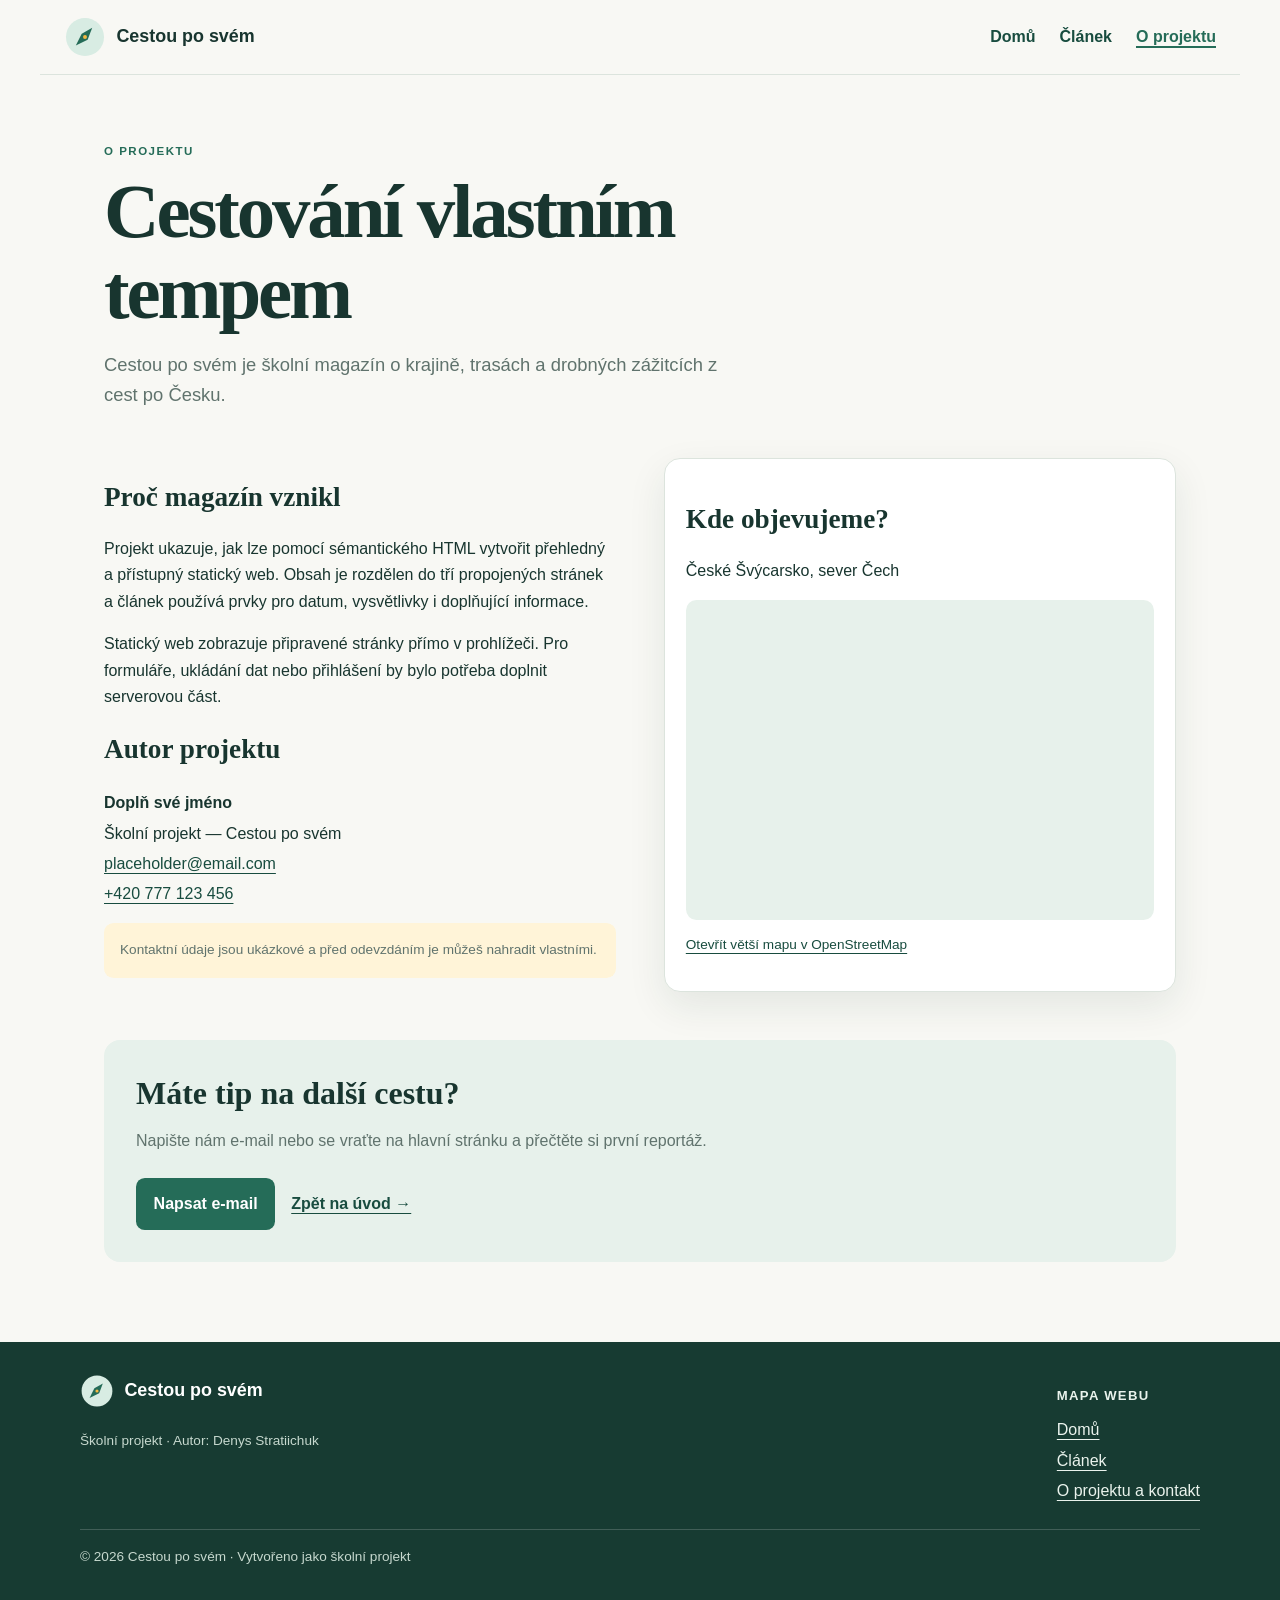
==== kontakt.html @ b2ba9cd7 "Added files" ====
<!doctype html>
<html lang="cs">

<head>
  <meta charset="utf-8">
  <meta name="viewport" content="width=device-width, initial-scale=1">
  <meta name="description" content="Informace o školním projektu Cestou po svém a kontaktní údaje.">
  <title>
    O projektu a kontakt — Cestou po svém
  </title>
  <link rel="icon" href="images/kompas.svg" type="image/svg+xml">
  <link rel="stylesheet" href="milnikovy.css">
</head>

<body>
  <!-- Záhlaví a navigace -->
  <a class="skip-link" href="#hlavni-obsah">Přeskočit na obsah</a>
  <header class="site-header">
    <a class="brand" href="milnikovy.html"><img src="images/kompas.svg" alt="" width="42" height="42">
      <span>Cestou po svém</span></a>
    <nav aria-label="Hlavní navigace">
      <ul>
        <li>
          <a href="milnikovy.html">Domů</a>
        </li>
        <li>
          <a href="detail.html">Článek</a>
        </li>
        <li>
          <a aria-current="page" href="kontakt.html">O projektu</a>
        </li>
      </ul>
    </nav>
  </header>
  <main id="hlavni-obsah" class="contact-page">
    <section class="contact-intro">
      <p class="eyebrow">
        O projektu
      </p>
      <hgroup>
        <h1>
          Cestování vlastním tempem
        </h1>
        <p>
          Cestou po svém je školní magazín o krajině, trasách a drobných zážitcích z cest po Česku.
        </p>
      </hgroup>
    </section>
    <div class="contact-grid">
      <section class="contact-copy" aria-labelledby="idea-title">
        <h2 id="idea-title">
          Proč magazín vznikl
        </h2>
        <p>
          Projekt ukazuje, jak lze pomocí sémantického HTML vytvořit přehledný a přístupný statický web. Obsah je
          rozdělen do tří propojených stránek a článek používá prvky pro datum, vysvětlivky i doplňující informace.
        </p>
        <p>
          Statický web zobrazuje připravené stránky přímo v prohlížeči. Pro formuláře, ukládání dat nebo přihlášení by
          bylo potřeba doplnit serverovou část.
        </p>
        <h2>
          Autor projektu
        </h2>
        <address>
          <strong>Doplň své jméno</strong><br>
          Školní projekt — Cestou po svém<br>
          <a href="mailto:placeholder@email.com">placeholder@email.com</a><br>
          <a href="tel:+420777123456">+420 777 123 456</a>
        </address>
        <p class="note">
          Kontaktní údaje jsou ukázkové a před odevzdáním je můžeš nahradit vlastními.
        </p>
      </section>
      <aside class="contact-card" aria-labelledby="map-title">
        <h2 id="map-title">
          Kde objevujeme?
        </h2>
        <p>
          České Švýcarsko, sever Čech
        </p>
        <div class="map-frame">
          <iframe title="Mapa oblasti Českého Švýcarska"
            src="https://www.openstreetmap.org/export/embed.html?bbox=14.20%2C50.78%2C14.40%2C50.93&amp;layer=mapnik"
            loading="lazy"></iframe>
        </div>
        <p class="map-link">
          <a href="https://www.openstreetmap.org/#map=12/50.855/14.300" target="_blank" rel="noopener">Otevřít větší
            mapu v OpenStreetMap</a>
        </p>
      </aside>
    </div>
    <section class="contact-bottom">
      <h2>
        Máte tip na další cestu?
      </h2>
      <p>
        Napište nám e-mail nebo se vraťte na hlavní stránku a přečtěte si první reportáž.
      </p>
      <a class="button-link" href="mailto:autor@example.com">Napsat e-mail</a><a class="text-link"
        href="index.html">Zpět na úvod →</a>
    </section>
  </main>
  <footer class="site-footer">
    <div class="footer-main">
      <div>
        <a class="brand footer-brand" href="milnikovy.html"><img src="images/kompas.svg" alt="" width="34" height="34">
          <span>Cestou po svém</span></a>
        <p>
          Školní projekt · Autor: Denys Stratiichuk
        </p>
      </div>
      <nav aria-label="Mapa webu">
        <h2>
          Mapa webu
        </h2>
        <ul>
          <li>
            <a href="milnikovy.html">Domů</a>
          </li>
          <li>
            <a href="detail.html">Článek</a>
          </li>
          <li>
            <a href="kontakt.html">O projektu a kontakt</a>
          </li>
        </ul>
      </nav>
    </div>
    <p class="copyright">
      © 2026 Cestou po svém · Vytvořeno jako školní projekt
    </p>
  </footer>
</body>

</html>
---- milnikovy.css ----
:root {
  color-scheme: light;
  --ink: #18352f;
  --muted: #60736d;
  --green: #256c58;
  --green-dark: #184c3f;
  --mint: #e7f1eb;
  --paper: #f8f8f4;
  --line: #dce4dd;
  --sun: #f4b942;
  --white: #fff;
  --shadow: 0 14px 38px rgba(24, 53, 47, .09);
  font-family: Inter, "Segoe UI", Arial, sans-serif;
}

* {
  box-sizing: border-box;
}

body {
  margin: 0;
  color: var(--ink);
  background: var(--paper);
  font-size: 16px;
  line-height: 1.65;
}

a {
  color: var(--green-dark);
  text-underline-offset: 4px;
}

a:hover {
  color: #a15c16;
}

.skip-link {
  position: absolute;
  left: -9999px;
  top: 0;
  background: #fff;
  padding: .8rem;
  z-index: 10;
}

.skip-link:focus {
  left: 1rem;
}

.site-header {
  max-width: 1200px;
  padding: 1rem 1.5rem;
  margin: auto;
  display: flex;
  justify-content: space-between;
  align-items: center;
  gap: 2rem;
  border-bottom: 1px solid var(--line);
}

.brand {
  display: inline-flex;
  align-items: center;
  gap: .65rem;
  color: var(--ink);
  font-weight: 800;
  text-decoration: none;
  font-size: 1.12rem;
}

.site-header nav ul,
.site-footer nav ul {
  display: flex;
  gap: 1.5rem;
  list-style: none;
  padding: 0;
  margin: 0;
}

.site-header nav a {
  text-decoration: none;
  font-weight: 650;
}

.site-header nav a[aria-current=page] {
  color: var(--green);
  text-decoration: underline;
  text-decoration-thickness: 2px;
}

.intro,
.featured,
.latest,
.about-strip,
.contact-page,
/* Rozložení článku a bočního panelu */
.article-layout {
  max-width: 1120px;
  margin-inline: auto;
  padding-inline: 1.5rem;
}

/* Domovská stránka */
.intro {
  padding-top: 4rem;
  padding-bottom: 2.4rem;
}

.intro h1,
.contact-intro h1 {
  font-family: Georgia, serif;
  font-size: clamp(2.4rem, 6vw, 4.8rem);
  line-height: 1.05;
  max-width: 820px;
  letter-spacing: -.04em;
  margin: .25rem 0 1rem;
}

.intro hgroup p,
.contact-intro hgroup p {
  font-size: 1.15rem;
  color: var(--muted);
  max-width: 650px;
  margin: .7rem 0;
}

.eyebrow {
  text-transform: uppercase;
  letter-spacing: .13em;
  font-size: .72rem;
  font-weight: 800;
  color: var(--green);
  margin: .2rem 0 .7rem;
}

.featured {
  display: grid;
  grid-template-columns: 1.25fr .75fr;
  align-items: center;
  gap: 2rem;
}

.feature-image {
  display: block;
  overflow: hidden;
  border-radius: 1.2rem;
  box-shadow: var(--shadow);
}

.feature-image img {
  display: block;
  width: 100%;
  height: 390px;
  object-fit: cover;
}

.feature-copy {
  padding: 1rem 0;
}

.feature-copy h2 {
  font: 700 clamp(1.8rem, 3vw, 2.7rem)/1.13 Georgia, serif;
  margin: .6rem 0;
}

.feature-copy h2 a {
  color: var(--ink);
  text-decoration: none;
}

.feature-copy>p:not(.eyebrow):not(.meta) {
  color: var(--muted);
}

.meta {
  font-size: .88rem;
  color: var(--muted);
}

.button-link {
  display: inline-flex;
  align-items: center;
  gap: .7rem;
  padding: .8rem 1.1rem;
  background: var(--green);
  border-radius: .55rem;
  color: white;
  text-decoration: none;
  font-weight: 700;
  margin-top: .5rem;
}

.button-link:hover {
  background: var(--green-dark);
  color: white;
}

.latest {
  padding-top: 5rem;
  padding-bottom: 3rem;
}

.section-heading {
  display: flex;
  justify-content: space-between;
  align-items: end;
  margin-bottom: 1.4rem;
}

.section-heading h2,
.about-strip h2,
.contact-bottom h2 {
  font: 700 2rem/1.15 Georgia, serif;
  margin: .2rem 0;
}

.section-heading>p {
  color: var(--muted);
}

.card-grid {
  display: grid;
  grid-template-columns: repeat(3, 1fr);
  gap: 1.15rem;
}

.story-card {
  background: white;
  border: 1px solid var(--line);
  border-radius: .85rem;
  padding: .85rem;
  box-shadow: 0 6px 18px rgba(24, 53, 47, .04);
}

.story-card img {
  width: 100%;
  height: 180px;
  object-fit: cover;
  border-radius: .55rem;
}

.story-card h3 {
  font: 700 1.25rem/1.2 Georgia, serif;
  margin: .2rem 0;
}

.story-card>p:not(.eyebrow) {
  color: var(--muted);
  margin: .45rem 0;
}

.placeholder {
  font-size: .78rem;
  font-weight: 700;
  color: var(--green);
}

.about-strip {
  border-block: 1px solid var(--line);
  padding-block: 2.2rem;
  margin-top: 1rem;
  margin-bottom: 3rem;
  display: flex;
  justify-content: space-between;
  align-items: center;
  gap: 2rem;
}

.about-strip p:not(.eyebrow) {
  color: var(--muted);
  margin: .5rem 0 0;
  max-width: 650px;
}

.text-link {
  font-weight: 750;
  white-space: nowrap;
}

.site-footer {
  background: #173b32;
  color: #eaf3ed;
  padding: 2rem max(1.5rem, calc((100% - 1120px)/2));
}

.footer-main {
  display: flex;
  justify-content: space-between;
  gap: 3rem;
}

.footer-brand {
  color: white;
}

.site-footer p {
  font-size: .85rem;
  color: #c6d8ce;
}

.site-footer nav h2 {
  font-size: .82rem;
  text-transform: uppercase;
  letter-spacing: .1em;
}

.site-footer nav ul {
  flex-direction: column;
  gap: .25rem;
}

.site-footer nav a {
  color: #eaf3ed;
}

.copyright {
  border-top: 1px solid rgba(255, 255, 255, .18);
  padding-top: 1rem;
  margin: 1.5rem 0 0;
}

.article-layout {
  display: grid;
  grid-template-columns: minmax(0, 760px) 270px;
  gap: 2.5rem;
  align-items: start;
  padding-top: 3rem;
  padding-bottom: 5rem;
}

.article-header h1 {
  font: 700 clamp(2.4rem, 5.8vw, 4.25rem)/1.06 Georgia, serif;
  letter-spacing: -.035em;
  margin: .3rem 0 .8rem;
}

.article-header hgroup>p {
  font-size: 1.14rem;
  color: var(--muted);
  max-width: 700px;
}

.article-header .meta {
  margin-top: 1.3rem;
}

.long-article>section {
  margin-top: 3rem;
}

.long-article h2 {
  font: 700 2rem/1.2 Georgia, serif;
  margin-bottom: .7rem;
}

.long-article p {
  max-width: 72ch;
}

.long-article p.lead {
  font-size: 1.16rem;
  color: #344e46;
  margin-block: 1.7rem 2.4rem;
}

.article-figure {
  margin: 2rem 0;
}

.article-figure img {
  display: block;
  width: 100%;
  height: auto;
  max-height: 560px;
  object-fit: cover;
  border-radius: .85rem;
}

.article-figure figcaption {
  color: var(--muted);
  font-size: .82rem;
  margin-top: .5rem;
}

.hero-figure {
  margin-top: 1.5rem;
}

.sidebar {
  position: sticky;
  top: 1rem;
  display: grid;
  gap: 1rem;
  margin-top: 1rem;
}

.aside-card {
  background: var(--mint);
  border: 1px solid #d7e6db;
  border-radius: .8rem;
  padding: 1.1rem;
}

.aside-card h2 {
  font: 700 1.25rem/1.2 Georgia, serif;
  margin: .2rem 0 .8rem;
}

.aside-card dl {
  margin: 0;
}

.aside-card dt {
  font-size: .77rem;
  text-transform: uppercase;
  letter-spacing: .08em;
  color: var(--muted);
  font-weight: 800;
  margin-top: .8rem;
}

.aside-card dd {
  margin: .1rem 0;
}

.glossary p {
  font-size: .9rem;
}

.quote {
  background: #fff4d8;
  border-color: #f3dfae;
  font: italic 1.05rem Georgia, serif;
}

.video-frame {
  position: relative;
  aspect-ratio: 16/9;
  background: #dce4dd;
  border-radius: .8rem;
  overflow: hidden;
}

.video-frame iframe,
.map-frame iframe {
  width: 100%;
  height: 100%;
  border: 0;
}

.sources {
  padding-top: 1rem;
  border-top: 1px solid var(--line);
}

/* Kontaktní stránka */
.contact-page {
  padding-top: 4rem;
  padding-bottom: 5rem;
}

.contact-intro {
  padding-bottom: 2.3rem;
}

.contact-grid {
  display: grid;
  grid-template-columns: 1fr 1fr;
  gap: 3rem;
  align-items: start;
}

.contact-copy h2,
.contact-card h2 {
  font: 700 1.7rem/1.2 Georgia, serif;
}

.contact-copy address {
  font-style: normal;
  line-height: 1.9;
}

.note {
  font-size: .85rem;
  color: var(--muted);
  background: #fff4d8;
  padding: 1rem;
  border-radius: .6rem;
}

.contact-card {
  background: white;
  border: 1px solid var(--line);
  border-radius: 1rem;
  padding: 1.3rem;
  box-shadow: var(--shadow);
}

.map-frame {
  height: 320px;
  border-radius: .65rem;
  overflow: hidden;
  background: var(--mint);
}

.map-link {
  font-size: .85rem;
}

.contact-bottom {
  margin-top: 3rem;
  padding: 2rem;
  background: var(--mint);
  border-radius: 1rem;
}

.contact-bottom p {
  color: var(--muted);
}

.contact-bottom .text-link {
  margin-left: 1rem;
}

@media(max-width:820px) {
  .featured {
    grid-template-columns: 1fr;
  }

  .feature-image img {
    height: 330px;
  }

  .article-layout {
    grid-template-columns: 1fr;
  }

  .sidebar {
    position: static;
    grid-template-columns: repeat(2, 1fr);
    margin-top: 0;
  }

  .quote {
    grid-column: 1/-1;
  }

  .contact-grid {
    gap: 1.5rem;
  }
}

@media(max-width:600px) {
  .site-header {
    align-items: flex-start;
    flex-direction: column;
    gap: .8rem;
  }

  .site-header nav ul {
    gap: 1rem;
  }

  .intro {
    padding-top: 2.6rem;
  }

  .card-grid {
    grid-template-columns: 1fr;
  }

  .story-card img {
    height: 220px;
  }

  .section-heading,
  .about-strip,
  .footer-main {
    align-items: flex-start;
    flex-direction: column;
  }

  .section-heading>p {
    margin: .2rem 0;
  }

  .about-strip {
    gap: .8rem;
  }

  .article-layout {
    padding-top: 2rem;
  }

  .sidebar,
  .contact-grid {
    grid-template-columns: 1fr;
  }

  .contact-page {
    padding-top: 2.5rem;
  }

  .contact-bottom .text-link {
    display: block;
    margin: 1rem 0 0;
  }

  .feature-image img {
    height: 250px;
  }
}
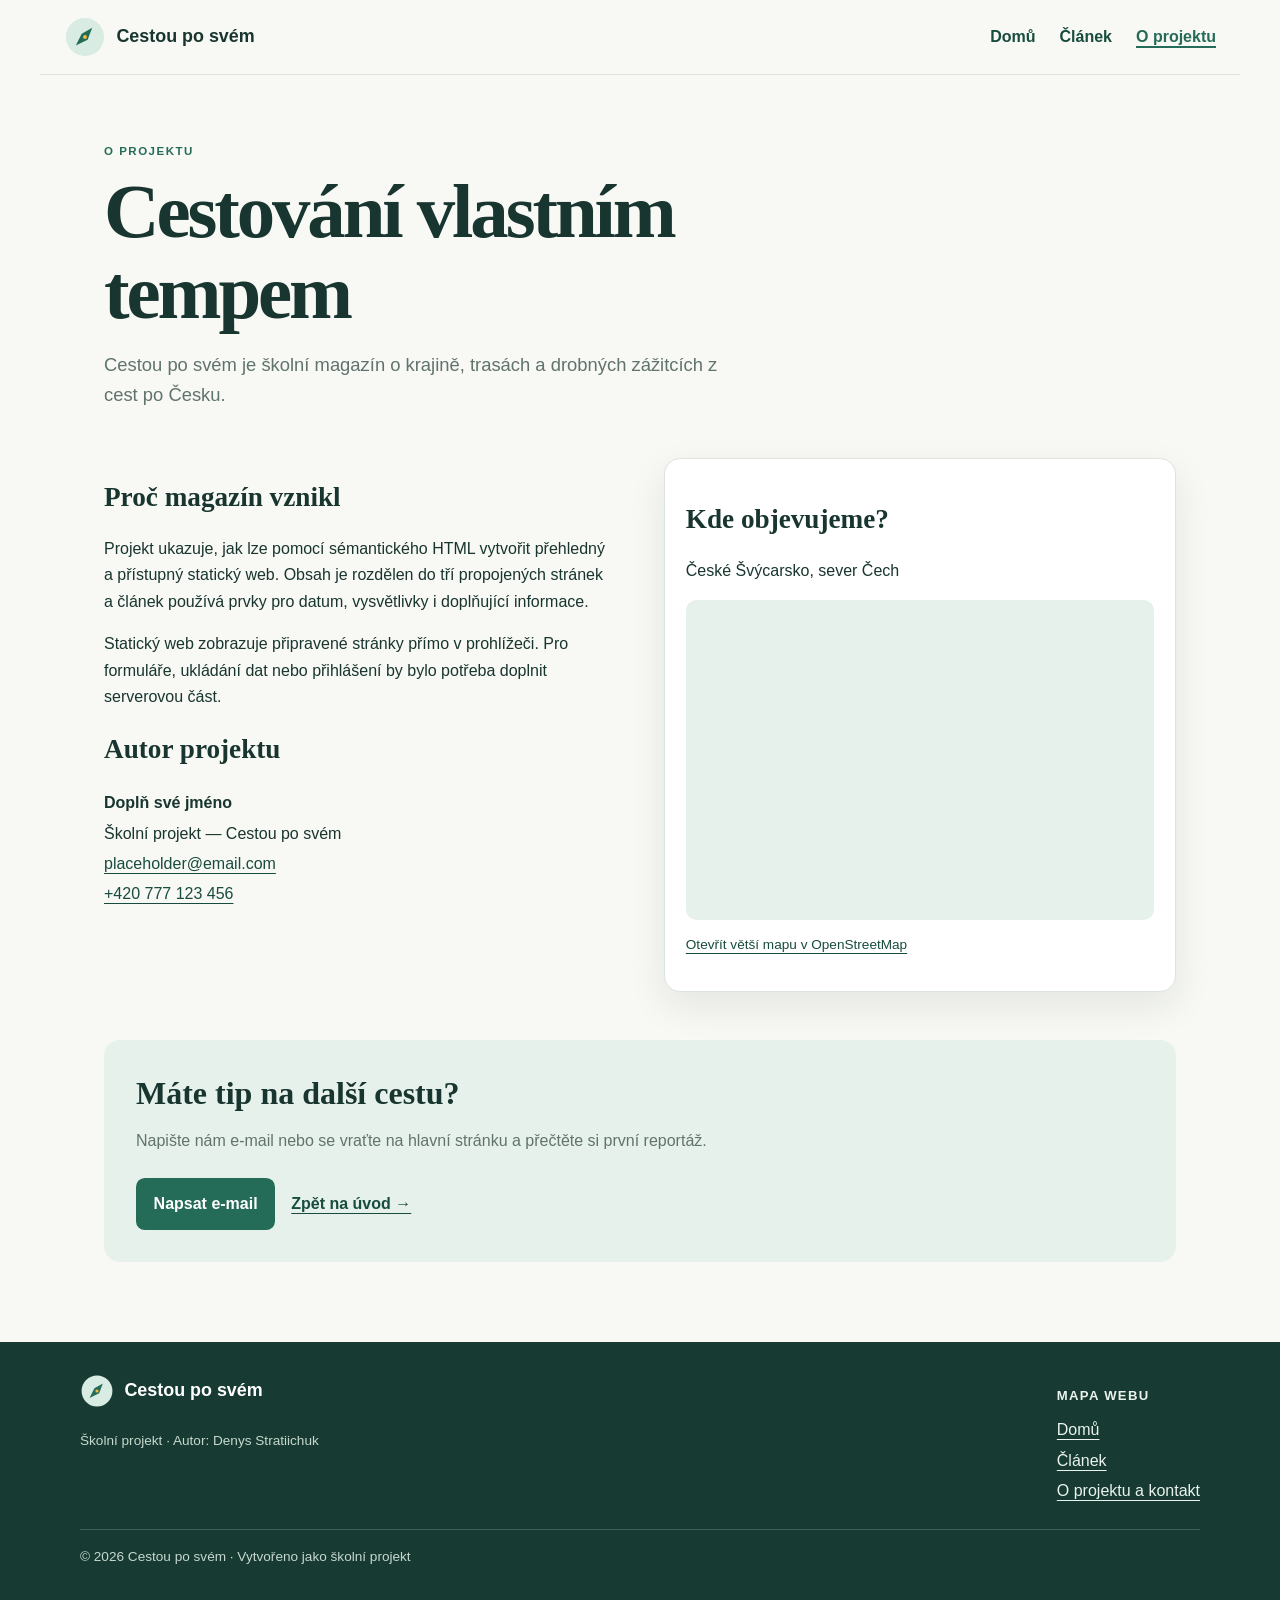
==== commit 46647ad0: "Error fix" ====
--- a/kontakt.html
+++ b/kontakt.html
@@ -68,9 +68,6 @@
           <a href="mailto:placeholder@email.com">placeholder@email.com</a><br>
           <a href="tel:+420777123456">+420 777 123 456</a>
         </address>
-        <p class="note">
-          Kontaktní údaje jsou ukázkové a před odevzdáním je můžeš nahradit vlastními.
-        </p>
       </section>
       <aside class="contact-card" aria-labelledby="map-title">
         <h2 id="map-title">
@@ -98,7 +95,7 @@
         Napište nám e-mail nebo se vraťte na hlavní stránku a přečtěte si první reportáž.
       </p>
       <a class="button-link" href="mailto:autor@example.com">Napsat e-mail</a><a class="text-link"
-        href="index.html">Zpět na úvod →</a>
+        href="milnikovy.html">Zpět na úvod →</a>
     </section>
   </main>
   <footer class="site-footer">
